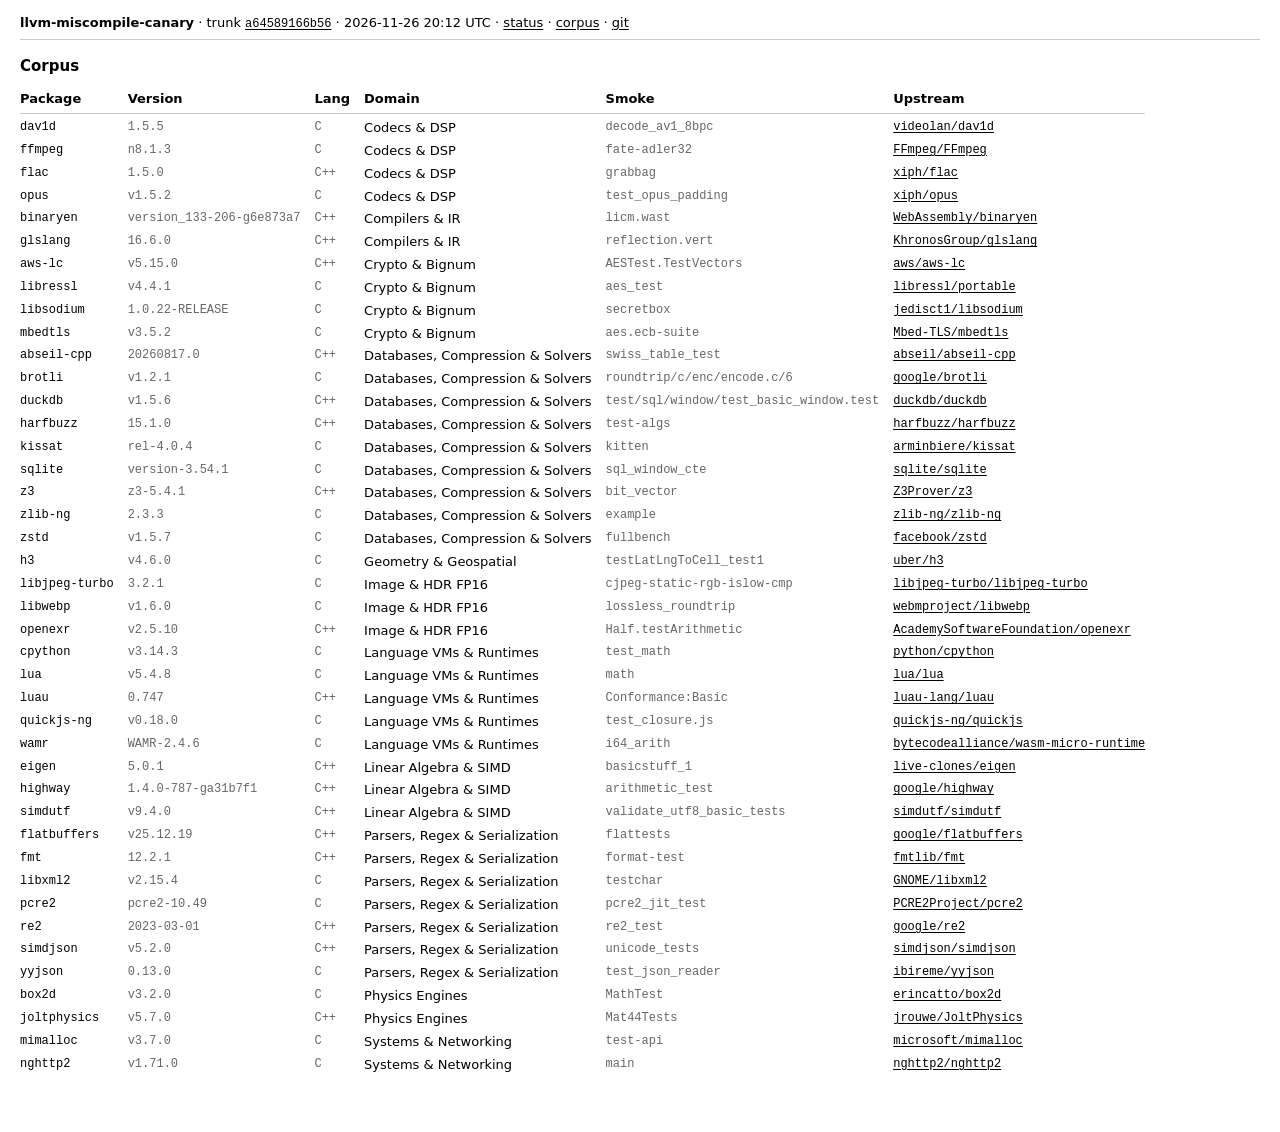
==== corpus/index.html @ 4ea2f52a "site: render dashboard for a64589166b56" ====
<!DOCTYPE html>
<html lang="en">
<head>
  <meta charset="utf-8">
  <meta name="viewport" content="width=device-width, initial-scale=1">
  <title>corpus · llvm-miscompile-canary</title>
  <link rel="stylesheet" href="/style.css">
</head>
<body>
  <header><strong>llvm-miscompile-canary</strong> · trunk <a href="https://github.com/llvm/llvm-project/commit/a64589166b566f3d5ce0b064664ee55341c0e67c" rel="noopener"><code>a64589166b56</code></a> · <time datetime="2026-11-26T20:12:26Z">2026-11-26 20:12 UTC</time> · <a href="/">status</a> · <a href="/corpus/">corpus</a> · <a href="https://github.com/npmania/llvm-miscompile-canary" rel="noopener">git</a></header>
  <main>
    <h1>Corpus</h1>
    <div class="table-scroll">
      <table>
        <thead>
          <tr>
            <th>Package</th>
            <th>Version</th>
            <th>Lang</th>
            <th>Domain</th>
            <th>Smoke</th>
            <th>Upstream</th>
          </tr>
        </thead>
        <tbody>
          <tr>
            <td class="mono nowrap">dav1d</td>
            <td class="mono muted nowrap">1.5.5</td>
            <td class="mono muted nowrap">C</td>
            <td class="nowrap">Codecs &amp; DSP</td>
            <td class="mono muted">decode_av1_8bpc</td>
            <td class="mono nowrap"><a href="https://github.com/videolan/dav1d" rel="noopener">videolan/dav1d</a></td>
          </tr>
          <tr>
            <td class="mono nowrap">ffmpeg</td>
            <td class="mono muted nowrap">n8.1.3</td>
            <td class="mono muted nowrap">C</td>
            <td class="nowrap">Codecs &amp; DSP</td>
            <td class="mono muted">fate-adler32</td>
            <td class="mono nowrap"><a href="https://github.com/FFmpeg/FFmpeg" rel="noopener">FFmpeg/FFmpeg</a></td>
          </tr>
          <tr>
            <td class="mono nowrap">flac</td>
            <td class="mono muted nowrap">1.5.0</td>
            <td class="mono muted nowrap">C&#43;&#43;</td>
            <td class="nowrap">Codecs &amp; DSP</td>
            <td class="mono muted">grabbag</td>
            <td class="mono nowrap"><a href="https://github.com/xiph/flac" rel="noopener">xiph/flac</a></td>
          </tr>
          <tr>
            <td class="mono nowrap">opus</td>
            <td class="mono muted nowrap">v1.5.2</td>
            <td class="mono muted nowrap">C</td>
            <td class="nowrap">Codecs &amp; DSP</td>
            <td class="mono muted">test_opus_padding</td>
            <td class="mono nowrap"><a href="https://github.com/xiph/opus" rel="noopener">xiph/opus</a></td>
          </tr>
          <tr>
            <td class="mono nowrap">binaryen</td>
            <td class="mono muted nowrap">version_133-206-g6e873a7</td>
            <td class="mono muted nowrap">C&#43;&#43;</td>
            <td class="nowrap">Compilers &amp; IR</td>
            <td class="mono muted">licm.wast</td>
            <td class="mono nowrap"><a href="https://github.com/WebAssembly/binaryen" rel="noopener">WebAssembly/binaryen</a></td>
          </tr>
          <tr>
            <td class="mono nowrap">glslang</td>
            <td class="mono muted nowrap">16.6.0</td>
            <td class="mono muted nowrap">C&#43;&#43;</td>
            <td class="nowrap">Compilers &amp; IR</td>
            <td class="mono muted">reflection.vert</td>
            <td class="mono nowrap"><a href="https://github.com/KhronosGroup/glslang" rel="noopener">KhronosGroup/glslang</a></td>
          </tr>
          <tr>
            <td class="mono nowrap">aws-lc</td>
            <td class="mono muted nowrap">v5.15.0</td>
            <td class="mono muted nowrap">C&#43;&#43;</td>
            <td class="nowrap">Crypto &amp; Bignum</td>
            <td class="mono muted">AESTest.TestVectors</td>
            <td class="mono nowrap"><a href="https://github.com/aws/aws-lc" rel="noopener">aws/aws-lc</a></td>
          </tr>
          <tr>
            <td class="mono nowrap">libressl</td>
            <td class="mono muted nowrap">v4.4.1</td>
            <td class="mono muted nowrap">C</td>
            <td class="nowrap">Crypto &amp; Bignum</td>
            <td class="mono muted">aes_test</td>
            <td class="mono nowrap"><a href="https://github.com/libressl/portable" rel="noopener">libressl/portable</a></td>
          </tr>
          <tr>
            <td class="mono nowrap">libsodium</td>
            <td class="mono muted nowrap">1.0.22-RELEASE</td>
            <td class="mono muted nowrap">C</td>
            <td class="nowrap">Crypto &amp; Bignum</td>
            <td class="mono muted">secretbox</td>
            <td class="mono nowrap"><a href="https://github.com/jedisct1/libsodium" rel="noopener">jedisct1/libsodium</a></td>
          </tr>
          <tr>
            <td class="mono nowrap">mbedtls</td>
            <td class="mono muted nowrap">v3.5.2</td>
            <td class="mono muted nowrap">C</td>
            <td class="nowrap">Crypto &amp; Bignum</td>
            <td class="mono muted">aes.ecb-suite</td>
            <td class="mono nowrap"><a href="https://github.com/Mbed-TLS/mbedtls" rel="noopener">Mbed-TLS/mbedtls</a></td>
          </tr>
          <tr>
            <td class="mono nowrap">abseil-cpp</td>
            <td class="mono muted nowrap">20260817.0</td>
            <td class="mono muted nowrap">C&#43;&#43;</td>
            <td class="nowrap">Databases, Compression &amp; Solvers</td>
            <td class="mono muted">swiss_table_test</td>
            <td class="mono nowrap"><a href="https://github.com/abseil/abseil-cpp" rel="noopener">abseil/abseil-cpp</a></td>
          </tr>
          <tr>
            <td class="mono nowrap">brotli</td>
            <td class="mono muted nowrap">v1.2.1</td>
            <td class="mono muted nowrap">C</td>
            <td class="nowrap">Databases, Compression &amp; Solvers</td>
            <td class="mono muted">roundtrip/c/enc/encode.c/6</td>
            <td class="mono nowrap"><a href="https://github.com/google/brotli" rel="noopener">google/brotli</a></td>
          </tr>
          <tr>
            <td class="mono nowrap">duckdb</td>
            <td class="mono muted nowrap">v1.5.6</td>
            <td class="mono muted nowrap">C&#43;&#43;</td>
            <td class="nowrap">Databases, Compression &amp; Solvers</td>
            <td class="mono muted">test/sql/window/test_basic_window.test</td>
            <td class="mono nowrap"><a href="https://github.com/duckdb/duckdb" rel="noopener">duckdb/duckdb</a></td>
          </tr>
          <tr>
            <td class="mono nowrap">harfbuzz</td>
            <td class="mono muted nowrap">15.1.0</td>
            <td class="mono muted nowrap">C&#43;&#43;</td>
            <td class="nowrap">Databases, Compression &amp; Solvers</td>
            <td class="mono muted">test-algs</td>
            <td class="mono nowrap"><a href="https://github.com/harfbuzz/harfbuzz" rel="noopener">harfbuzz/harfbuzz</a></td>
          </tr>
          <tr>
            <td class="mono nowrap">kissat</td>
            <td class="mono muted nowrap">rel-4.0.4</td>
            <td class="mono muted nowrap">C</td>
            <td class="nowrap">Databases, Compression &amp; Solvers</td>
            <td class="mono muted">kitten</td>
            <td class="mono nowrap"><a href="https://github.com/arminbiere/kissat" rel="noopener">arminbiere/kissat</a></td>
          </tr>
          <tr>
            <td class="mono nowrap">sqlite</td>
            <td class="mono muted nowrap">version-3.54.1</td>
            <td class="mono muted nowrap">C</td>
            <td class="nowrap">Databases, Compression &amp; Solvers</td>
            <td class="mono muted">sql_window_cte</td>
            <td class="mono nowrap"><a href="https://github.com/sqlite/sqlite" rel="noopener">sqlite/sqlite</a></td>
          </tr>
          <tr>
            <td class="mono nowrap">z3</td>
            <td class="mono muted nowrap">z3-5.4.1</td>
            <td class="mono muted nowrap">C&#43;&#43;</td>
            <td class="nowrap">Databases, Compression &amp; Solvers</td>
            <td class="mono muted">bit_vector</td>
            <td class="mono nowrap"><a href="https://github.com/Z3Prover/z3" rel="noopener">Z3Prover/z3</a></td>
          </tr>
          <tr>
            <td class="mono nowrap">zlib-ng</td>
            <td class="mono muted nowrap">2.3.3</td>
            <td class="mono muted nowrap">C</td>
            <td class="nowrap">Databases, Compression &amp; Solvers</td>
            <td class="mono muted">example</td>
            <td class="mono nowrap"><a href="https://github.com/zlib-ng/zlib-ng" rel="noopener">zlib-ng/zlib-ng</a></td>
          </tr>
          <tr>
            <td class="mono nowrap">zstd</td>
            <td class="mono muted nowrap">v1.5.7</td>
            <td class="mono muted nowrap">C</td>
            <td class="nowrap">Databases, Compression &amp; Solvers</td>
            <td class="mono muted">fullbench</td>
            <td class="mono nowrap"><a href="https://github.com/facebook/zstd" rel="noopener">facebook/zstd</a></td>
          </tr>
          <tr>
            <td class="mono nowrap">h3</td>
            <td class="mono muted nowrap">v4.6.0</td>
            <td class="mono muted nowrap">C</td>
            <td class="nowrap">Geometry &amp; Geospatial</td>
            <td class="mono muted">testLatLngToCell_test1</td>
            <td class="mono nowrap"><a href="https://github.com/uber/h3" rel="noopener">uber/h3</a></td>
          </tr>
          <tr>
            <td class="mono nowrap">libjpeg-turbo</td>
            <td class="mono muted nowrap">3.2.1</td>
            <td class="mono muted nowrap">C</td>
            <td class="nowrap">Image &amp; HDR FP16</td>
            <td class="mono muted">cjpeg-static-rgb-islow-cmp</td>
            <td class="mono nowrap"><a href="https://github.com/libjpeg-turbo/libjpeg-turbo" rel="noopener">libjpeg-turbo/libjpeg-turbo</a></td>
          </tr>
          <tr>
            <td class="mono nowrap">libwebp</td>
            <td class="mono muted nowrap">v1.6.0</td>
            <td class="mono muted nowrap">C</td>
            <td class="nowrap">Image &amp; HDR FP16</td>
            <td class="mono muted">lossless_roundtrip</td>
            <td class="mono nowrap"><a href="https://github.com/webmproject/libwebp" rel="noopener">webmproject/libwebp</a></td>
          </tr>
          <tr>
            <td class="mono nowrap">openexr</td>
            <td class="mono muted nowrap">v2.5.10</td>
            <td class="mono muted nowrap">C&#43;&#43;</td>
            <td class="nowrap">Image &amp; HDR FP16</td>
            <td class="mono muted">Half.testArithmetic</td>
            <td class="mono nowrap"><a href="https://github.com/AcademySoftwareFoundation/openexr" rel="noopener">AcademySoftwareFoundation/openexr</a></td>
          </tr>
          <tr>
            <td class="mono nowrap">cpython</td>
            <td class="mono muted nowrap">v3.14.3</td>
            <td class="mono muted nowrap">C</td>
            <td class="nowrap">Language VMs &amp; Runtimes</td>
            <td class="mono muted">test_math</td>
            <td class="mono nowrap"><a href="https://github.com/python/cpython" rel="noopener">python/cpython</a></td>
          </tr>
          <tr>
            <td class="mono nowrap">lua</td>
            <td class="mono muted nowrap">v5.4.8</td>
            <td class="mono muted nowrap">C</td>
            <td class="nowrap">Language VMs &amp; Runtimes</td>
            <td class="mono muted">math</td>
            <td class="mono nowrap"><a href="https://github.com/lua/lua" rel="noopener">lua/lua</a></td>
          </tr>
          <tr>
            <td class="mono nowrap">luau</td>
            <td class="mono muted nowrap">0.747</td>
            <td class="mono muted nowrap">C&#43;&#43;</td>
            <td class="nowrap">Language VMs &amp; Runtimes</td>
            <td class="mono muted">Conformance:Basic</td>
            <td class="mono nowrap"><a href="https://github.com/luau-lang/luau" rel="noopener">luau-lang/luau</a></td>
          </tr>
          <tr>
            <td class="mono nowrap">quickjs-ng</td>
            <td class="mono muted nowrap">v0.18.0</td>
            <td class="mono muted nowrap">C</td>
            <td class="nowrap">Language VMs &amp; Runtimes</td>
            <td class="mono muted">test_closure.js</td>
            <td class="mono nowrap"><a href="https://github.com/quickjs-ng/quickjs" rel="noopener">quickjs-ng/quickjs</a></td>
          </tr>
          <tr>
            <td class="mono nowrap">wamr</td>
            <td class="mono muted nowrap">WAMR-2.4.6</td>
            <td class="mono muted nowrap">C</td>
            <td class="nowrap">Language VMs &amp; Runtimes</td>
            <td class="mono muted">i64_arith</td>
            <td class="mono nowrap"><a href="https://github.com/bytecodealliance/wasm-micro-runtime" rel="noopener">bytecodealliance/wasm-micro-runtime</a></td>
          </tr>
          <tr>
            <td class="mono nowrap">eigen</td>
            <td class="mono muted nowrap">5.0.1</td>
            <td class="mono muted nowrap">C&#43;&#43;</td>
            <td class="nowrap">Linear Algebra &amp; SIMD</td>
            <td class="mono muted">basicstuff_1</td>
            <td class="mono nowrap"><a href="https://github.com/live-clones/eigen" rel="noopener">live-clones/eigen</a></td>
          </tr>
          <tr>
            <td class="mono nowrap">highway</td>
            <td class="mono muted nowrap">1.4.0-787-ga31b7f1</td>
            <td class="mono muted nowrap">C&#43;&#43;</td>
            <td class="nowrap">Linear Algebra &amp; SIMD</td>
            <td class="mono muted">arithmetic_test</td>
            <td class="mono nowrap"><a href="https://github.com/google/highway" rel="noopener">google/highway</a></td>
          </tr>
          <tr>
            <td class="mono nowrap">simdutf</td>
            <td class="mono muted nowrap">v9.4.0</td>
            <td class="mono muted nowrap">C&#43;&#43;</td>
            <td class="nowrap">Linear Algebra &amp; SIMD</td>
            <td class="mono muted">validate_utf8_basic_tests</td>
            <td class="mono nowrap"><a href="https://github.com/simdutf/simdutf" rel="noopener">simdutf/simdutf</a></td>
          </tr>
          <tr>
            <td class="mono nowrap">flatbuffers</td>
            <td class="mono muted nowrap">v25.12.19</td>
            <td class="mono muted nowrap">C&#43;&#43;</td>
            <td class="nowrap">Parsers, Regex &amp; Serialization</td>
            <td class="mono muted">flattests</td>
            <td class="mono nowrap"><a href="https://github.com/google/flatbuffers" rel="noopener">google/flatbuffers</a></td>
          </tr>
          <tr>
            <td class="mono nowrap">fmt</td>
            <td class="mono muted nowrap">12.2.1</td>
            <td class="mono muted nowrap">C&#43;&#43;</td>
            <td class="nowrap">Parsers, Regex &amp; Serialization</td>
            <td class="mono muted">format-test</td>
            <td class="mono nowrap"><a href="https://github.com/fmtlib/fmt" rel="noopener">fmtlib/fmt</a></td>
          </tr>
          <tr>
            <td class="mono nowrap">libxml2</td>
            <td class="mono muted nowrap">v2.15.4</td>
            <td class="mono muted nowrap">C</td>
            <td class="nowrap">Parsers, Regex &amp; Serialization</td>
            <td class="mono muted">testchar</td>
            <td class="mono nowrap"><a href="https://github.com/GNOME/libxml2" rel="noopener">GNOME/libxml2</a></td>
          </tr>
          <tr>
            <td class="mono nowrap">pcre2</td>
            <td class="mono muted nowrap">pcre2-10.49</td>
            <td class="mono muted nowrap">C</td>
            <td class="nowrap">Parsers, Regex &amp; Serialization</td>
            <td class="mono muted">pcre2_jit_test</td>
            <td class="mono nowrap"><a href="https://github.com/PCRE2Project/pcre2" rel="noopener">PCRE2Project/pcre2</a></td>
          </tr>
          <tr>
            <td class="mono nowrap">re2</td>
            <td class="mono muted nowrap">2023-03-01</td>
            <td class="mono muted nowrap">C&#43;&#43;</td>
            <td class="nowrap">Parsers, Regex &amp; Serialization</td>
            <td class="mono muted">re2_test</td>
            <td class="mono nowrap"><a href="https://github.com/google/re2" rel="noopener">google/re2</a></td>
          </tr>
          <tr>
            <td class="mono nowrap">simdjson</td>
            <td class="mono muted nowrap">v5.2.0</td>
            <td class="mono muted nowrap">C&#43;&#43;</td>
            <td class="nowrap">Parsers, Regex &amp; Serialization</td>
            <td class="mono muted">unicode_tests</td>
            <td class="mono nowrap"><a href="https://github.com/simdjson/simdjson" rel="noopener">simdjson/simdjson</a></td>
          </tr>
          <tr>
            <td class="mono nowrap">yyjson</td>
            <td class="mono muted nowrap">0.13.0</td>
            <td class="mono muted nowrap">C</td>
            <td class="nowrap">Parsers, Regex &amp; Serialization</td>
            <td class="mono muted">test_json_reader</td>
            <td class="mono nowrap"><a href="https://github.com/ibireme/yyjson" rel="noopener">ibireme/yyjson</a></td>
          </tr>
          <tr>
            <td class="mono nowrap">box2d</td>
            <td class="mono muted nowrap">v3.2.0</td>
            <td class="mono muted nowrap">C</td>
            <td class="nowrap">Physics Engines</td>
            <td class="mono muted">MathTest</td>
            <td class="mono nowrap"><a href="https://github.com/erincatto/box2d" rel="noopener">erincatto/box2d</a></td>
          </tr>
          <tr>
            <td class="mono nowrap">joltphysics</td>
            <td class="mono muted nowrap">v5.7.0</td>
            <td class="mono muted nowrap">C&#43;&#43;</td>
            <td class="nowrap">Physics Engines</td>
            <td class="mono muted">Mat44Tests</td>
            <td class="mono nowrap"><a href="https://github.com/jrouwe/JoltPhysics" rel="noopener">jrouwe/JoltPhysics</a></td>
          </tr>
          <tr>
            <td class="mono nowrap">mimalloc</td>
            <td class="mono muted nowrap">v3.7.0</td>
            <td class="mono muted nowrap">C</td>
            <td class="nowrap">Systems &amp; Networking</td>
            <td class="mono muted">test-api</td>
            <td class="mono nowrap"><a href="https://github.com/microsoft/mimalloc" rel="noopener">microsoft/mimalloc</a></td>
          </tr>
          <tr>
            <td class="mono nowrap">nghttp2</td>
            <td class="mono muted nowrap">v1.71.0</td>
            <td class="mono muted nowrap">C</td>
            <td class="nowrap">Systems &amp; Networking</td>
            <td class="mono muted">main</td>
            <td class="mono nowrap"><a href="https://github.com/nghttp2/nghttp2" rel="noopener">nghttp2/nghttp2</a></td>
          </tr>
        </tbody>
      </table>
    </div>
  </main>
</body>
</html>
---- style.css ----
:root {
  color-scheme: light dark;
  --bg: #fff; --fg: #000; --muted: #666; --rule: #ccc;
  --fail: #b00; --add: #060; --del: #a00;
}

@media (prefers-color-scheme: dark) {
  :root {
    --bg: #111; --fg: #eee; --muted: #999; --rule: #333;
    --fail: #f66; --add: #6c6; --del: #f66;
  }
}

body {
  margin: 0;
  padding: 14px 20px 40px;
  background: var(--bg);
  color: var(--fg);
  font: 13px/1.45 system-ui, -apple-system, sans-serif;
  font-variant-numeric: tabular-nums;
}

header { padding-bottom: 6px; margin-bottom: 16px; border-bottom: 1px solid var(--rule); }
h1 { font-size: 15px; margin: 0 0 10px; }
h2 { font-size: 14px; margin: 18px 0 6px; }
h2:first-child { margin-top: 0; }
a { color: inherit; text-decoration: underline; text-underline-offset: 2px; }
code, pre, .mono { font-family: ui-monospace, SFMono-Regular, Menlo, Consolas, monospace; font-size: 12px; }
pre { margin: 6px 0 16px; padding: 2px 0 2px 10px; border-left: 2px solid var(--rule); overflow-x: auto; line-height: 1.4; }
p.cmd { margin: 4px 0; color: var(--muted); }
.table-scroll { overflow-x: auto; }
table { width: auto; border-collapse: collapse; margin: 0 0 16px; }
th, td { padding: 2px 14px 2px 0; text-align: left; vertical-align: top; }
th:last-child, td:last-child { padding-right: 0; }
th.num, td.num { text-align: right; white-space: nowrap; }
thead th { font-weight: 600; border-bottom: 1px solid var(--rule); padding-bottom: 4px; white-space: nowrap; }
thead + tbody tr:first-child td { padding-top: 5px; }
table.kv th { font-weight: 400; color: var(--muted); white-space: nowrap; padding-right: 16px; }
.muted { color: var(--muted); }
.nowrap { white-space: nowrap; }
a.fail, .fail { color: var(--fail); font-weight: 700; }
.err { color: var(--fail); }
.diff-add { color: var(--add); }
.diff-del { color: var(--del); }
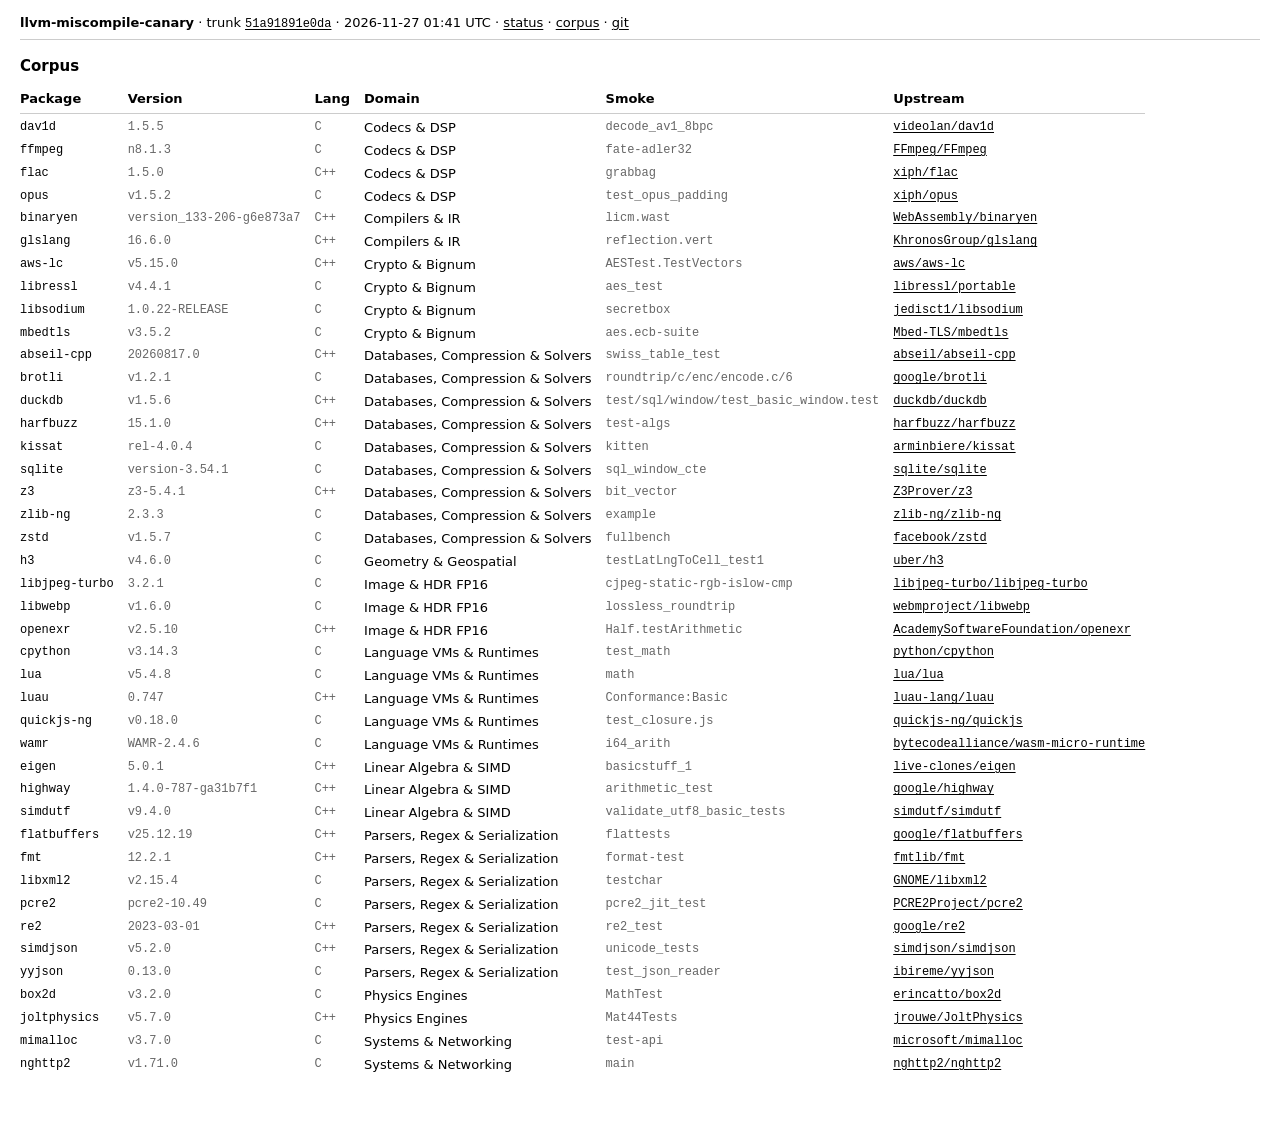
==== commit f560713d: "site: render dashboard for 51a91891e0da" ====
--- a/corpus/index.html
+++ b/corpus/index.html
@@ -7,7 +7,7 @@
   <link rel="stylesheet" href="/style.css">
 </head>
 <body>
-  <header><strong>llvm-miscompile-canary</strong> · trunk <a href="https://github.com/llvm/llvm-project/commit/a64589166b566f3d5ce0b064664ee55341c0e67c" rel="noopener"><code>a64589166b56</code></a> · <time datetime="2026-11-26T20:12:26Z">2026-11-26 20:12 UTC</time> · <a href="/">status</a> · <a href="/corpus/">corpus</a> · <a href="https://github.com/npmania/llvm-miscompile-canary" rel="noopener">git</a></header>
+  <header><strong>llvm-miscompile-canary</strong> · trunk <a href="https://github.com/llvm/llvm-project/commit/51a91891e0da6fc11df7349f201de1fc456c8882" rel="noopener"><code>51a91891e0da</code></a> · <time datetime="2026-11-27T01:41:49Z">2026-11-27 01:41 UTC</time> · <a href="/">status</a> · <a href="/corpus/">corpus</a> · <a href="https://github.com/npmania/llvm-miscompile-canary" rel="noopener">git</a></header>
   <main>
     <h1>Corpus</h1>
     <div class="table-scroll">
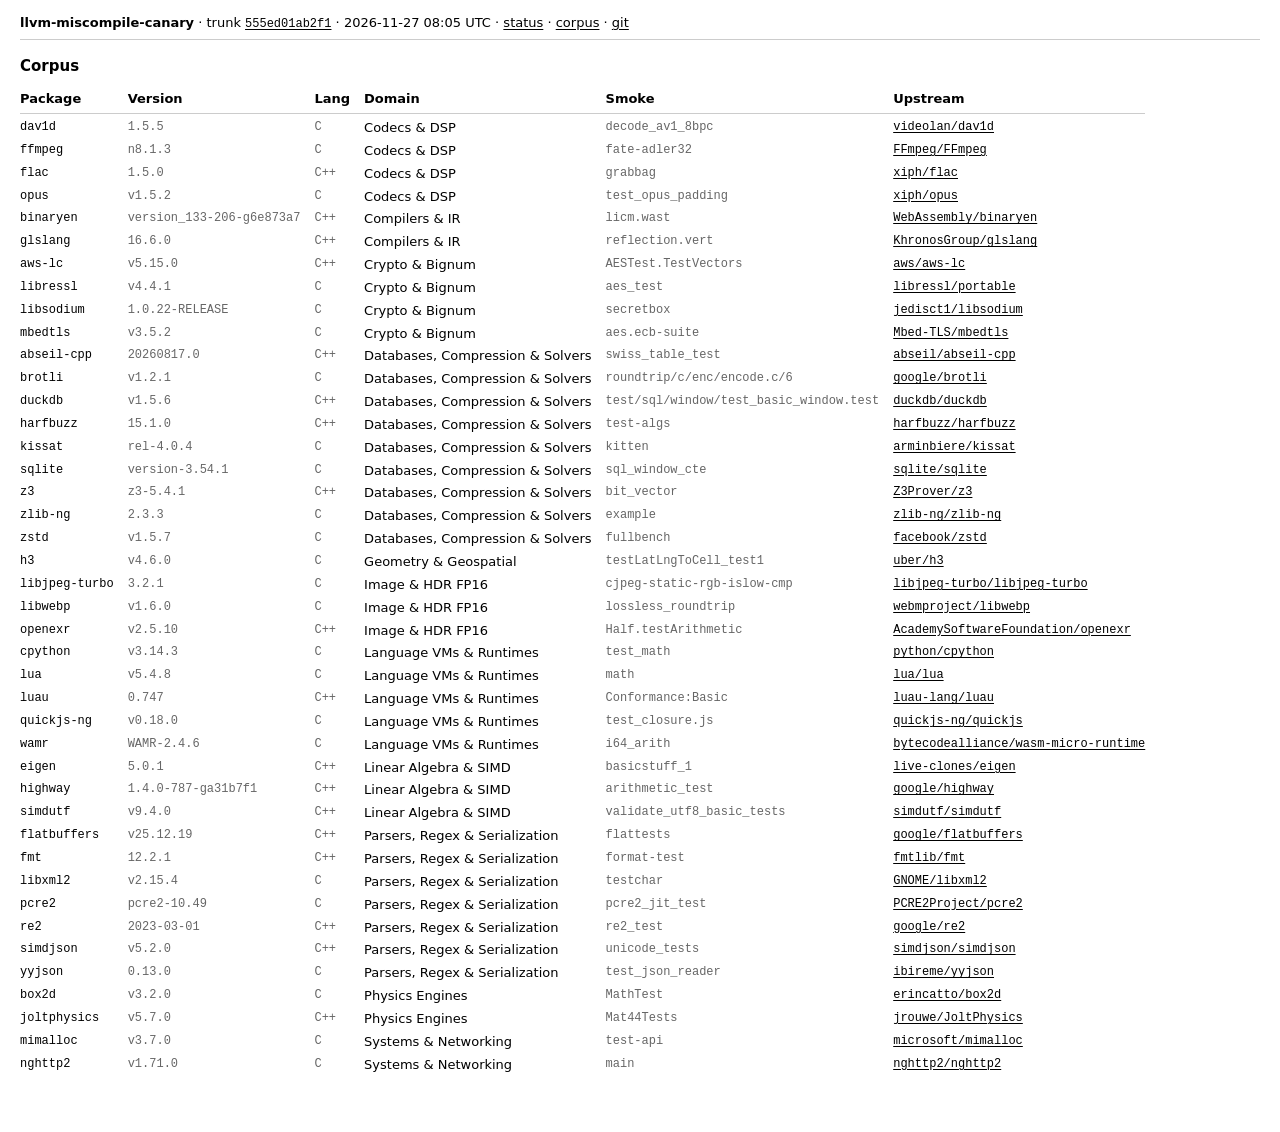
==== commit 3a1c88ee: "site: render dashboard for 555ed01ab2f1" ====
--- a/corpus/index.html
+++ b/corpus/index.html
@@ -7,7 +7,7 @@
   <link rel="stylesheet" href="/style.css">
 </head>
 <body>
-  <header><strong>llvm-miscompile-canary</strong> · trunk <a href="https://github.com/llvm/llvm-project/commit/51a91891e0da6fc11df7349f201de1fc456c8882" rel="noopener"><code>51a91891e0da</code></a> · <time datetime="2026-11-27T01:41:49Z">2026-11-27 01:41 UTC</time> · <a href="/">status</a> · <a href="/corpus/">corpus</a> · <a href="https://github.com/npmania/llvm-miscompile-canary" rel="noopener">git</a></header>
+  <header><strong>llvm-miscompile-canary</strong> · trunk <a href="https://github.com/llvm/llvm-project/commit/555ed01ab2f190b1db1502cad2d44d808f298224" rel="noopener"><code>555ed01ab2f1</code></a> · <time datetime="2026-11-27T08:05:08Z">2026-11-27 08:05 UTC</time> · <a href="/">status</a> · <a href="/corpus/">corpus</a> · <a href="https://github.com/npmania/llvm-miscompile-canary" rel="noopener">git</a></header>
   <main>
     <h1>Corpus</h1>
     <div class="table-scroll">
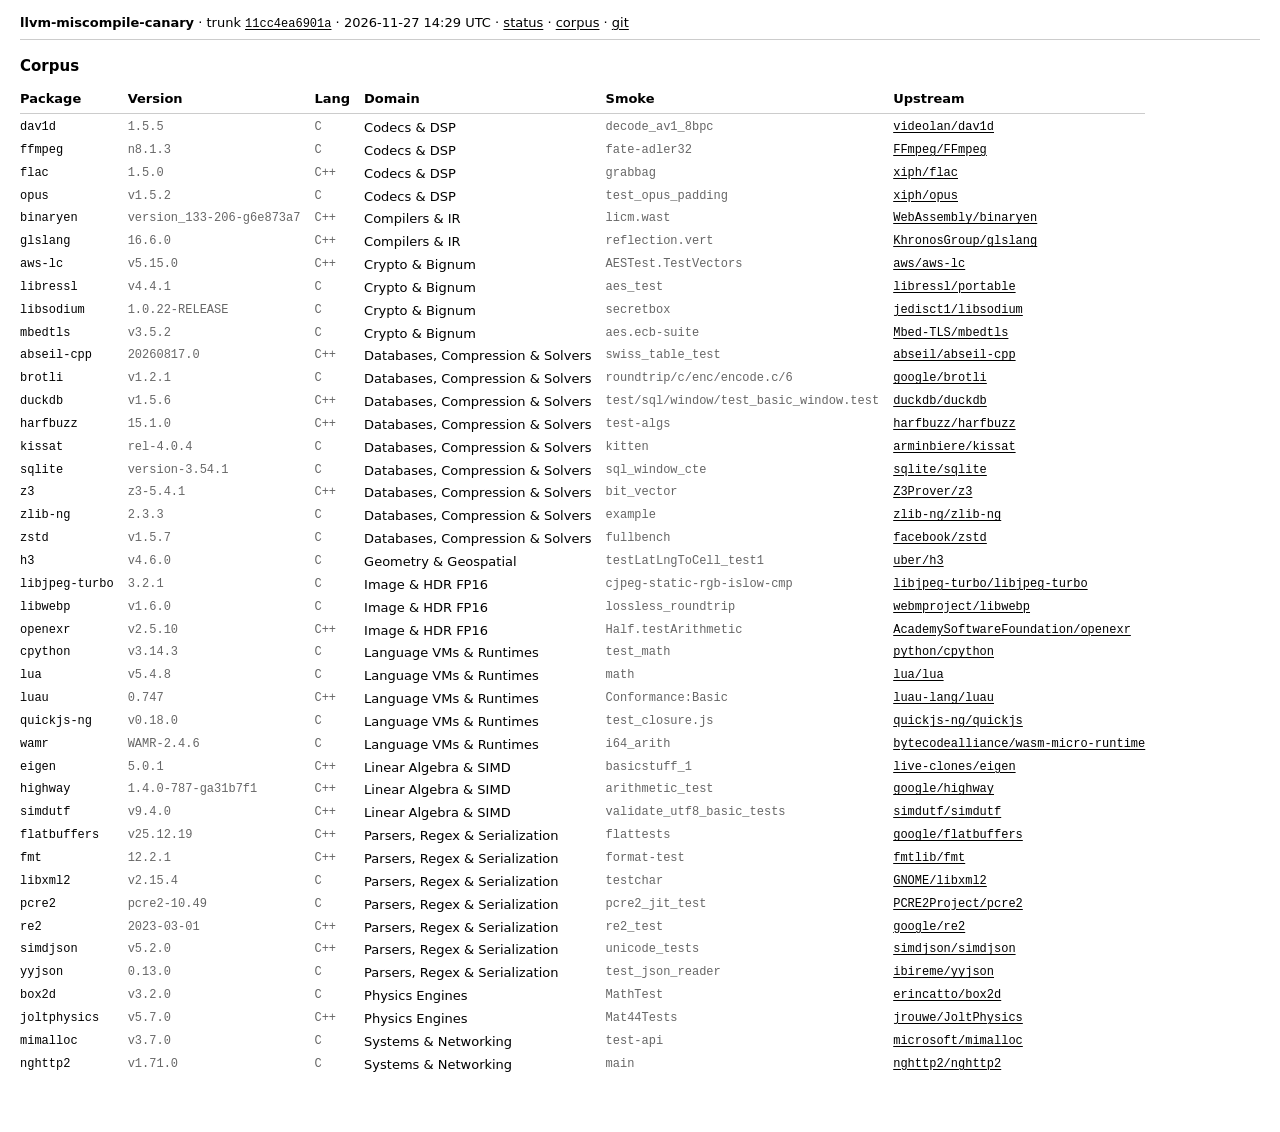
==== commit b8115c0a: "site: render dashboard for 11cc4ea6901a" ====
--- a/corpus/index.html
+++ b/corpus/index.html
@@ -7,7 +7,7 @@
   <link rel="stylesheet" href="/style.css">
 </head>
 <body>
-  <header><strong>llvm-miscompile-canary</strong> · trunk <a href="https://github.com/llvm/llvm-project/commit/555ed01ab2f190b1db1502cad2d44d808f298224" rel="noopener"><code>555ed01ab2f1</code></a> · <time datetime="2026-11-27T08:05:08Z">2026-11-27 08:05 UTC</time> · <a href="/">status</a> · <a href="/corpus/">corpus</a> · <a href="https://github.com/npmania/llvm-miscompile-canary" rel="noopener">git</a></header>
+  <header><strong>llvm-miscompile-canary</strong> · trunk <a href="https://github.com/llvm/llvm-project/commit/11cc4ea6901a781d47aa0708eaaf280ddea94b17" rel="noopener"><code>11cc4ea6901a</code></a> · <time datetime="2026-11-27T14:29:08Z">2026-11-27 14:29 UTC</time> · <a href="/">status</a> · <a href="/corpus/">corpus</a> · <a href="https://github.com/npmania/llvm-miscompile-canary" rel="noopener">git</a></header>
   <main>
     <h1>Corpus</h1>
     <div class="table-scroll">
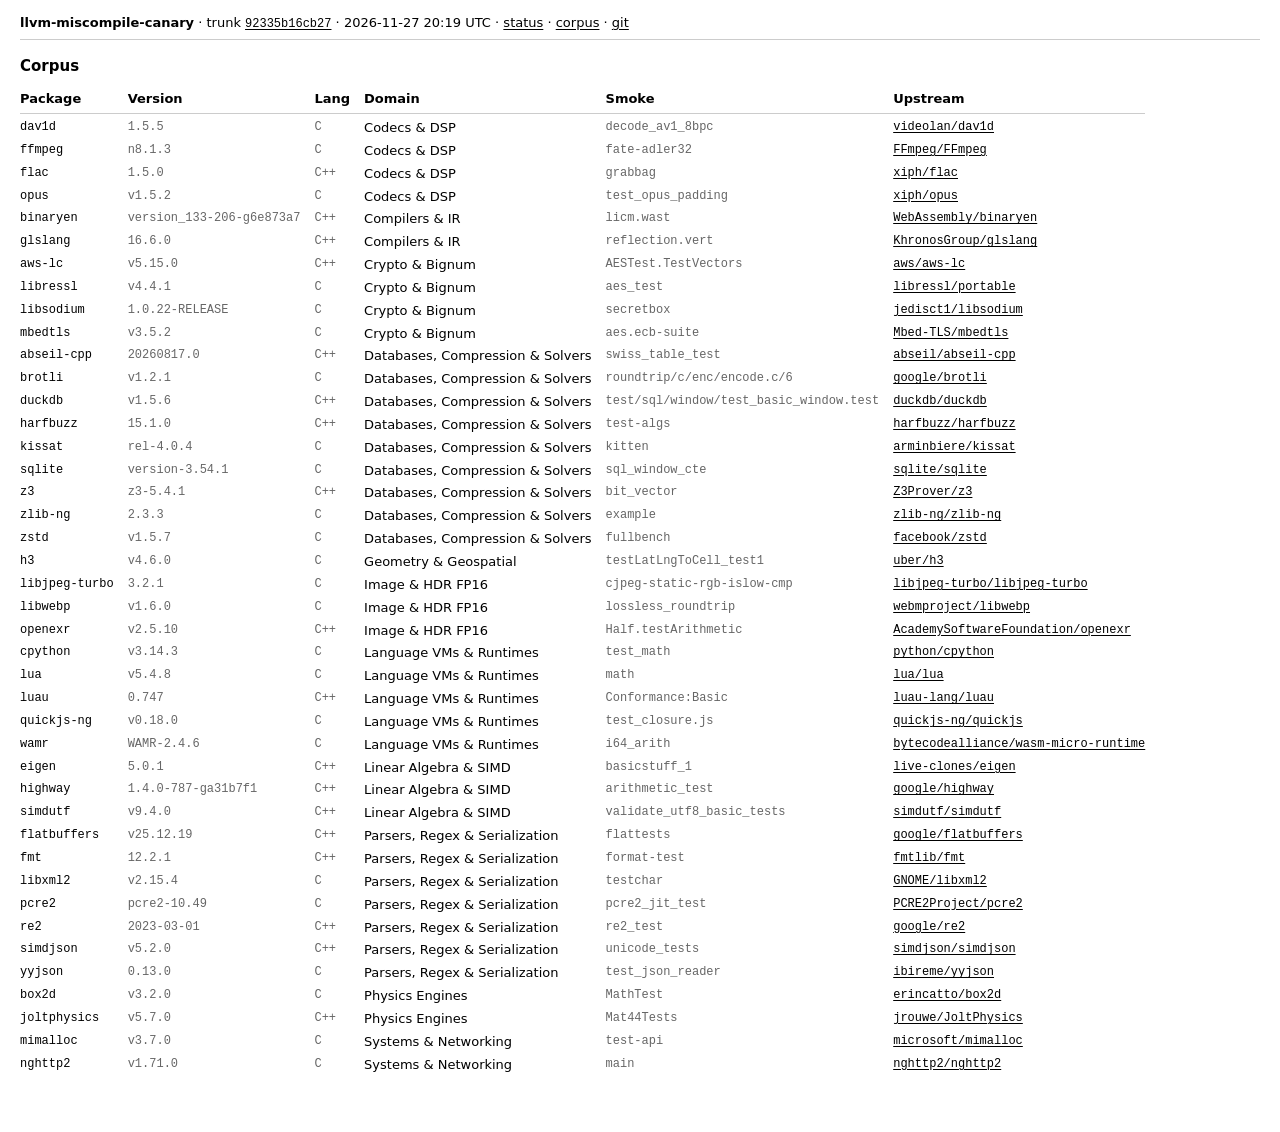
==== commit 04b3b65f: "site: render dashboard for 92335b16cb27" ====
--- a/corpus/index.html
+++ b/corpus/index.html
@@ -7,7 +7,7 @@
   <link rel="stylesheet" href="/style.css">
 </head>
 <body>
-  <header><strong>llvm-miscompile-canary</strong> · trunk <a href="https://github.com/llvm/llvm-project/commit/11cc4ea6901a781d47aa0708eaaf280ddea94b17" rel="noopener"><code>11cc4ea6901a</code></a> · <time datetime="2026-11-27T14:29:08Z">2026-11-27 14:29 UTC</time> · <a href="/">status</a> · <a href="/corpus/">corpus</a> · <a href="https://github.com/npmania/llvm-miscompile-canary" rel="noopener">git</a></header>
+  <header><strong>llvm-miscompile-canary</strong> · trunk <a href="https://github.com/llvm/llvm-project/commit/92335b16cb27b46e7c6ea4e0b59cabbe66906567" rel="noopener"><code>92335b16cb27</code></a> · <time datetime="2026-11-27T20:19:36Z">2026-11-27 20:19 UTC</time> · <a href="/">status</a> · <a href="/corpus/">corpus</a> · <a href="https://github.com/npmania/llvm-miscompile-canary" rel="noopener">git</a></header>
   <main>
     <h1>Corpus</h1>
     <div class="table-scroll">
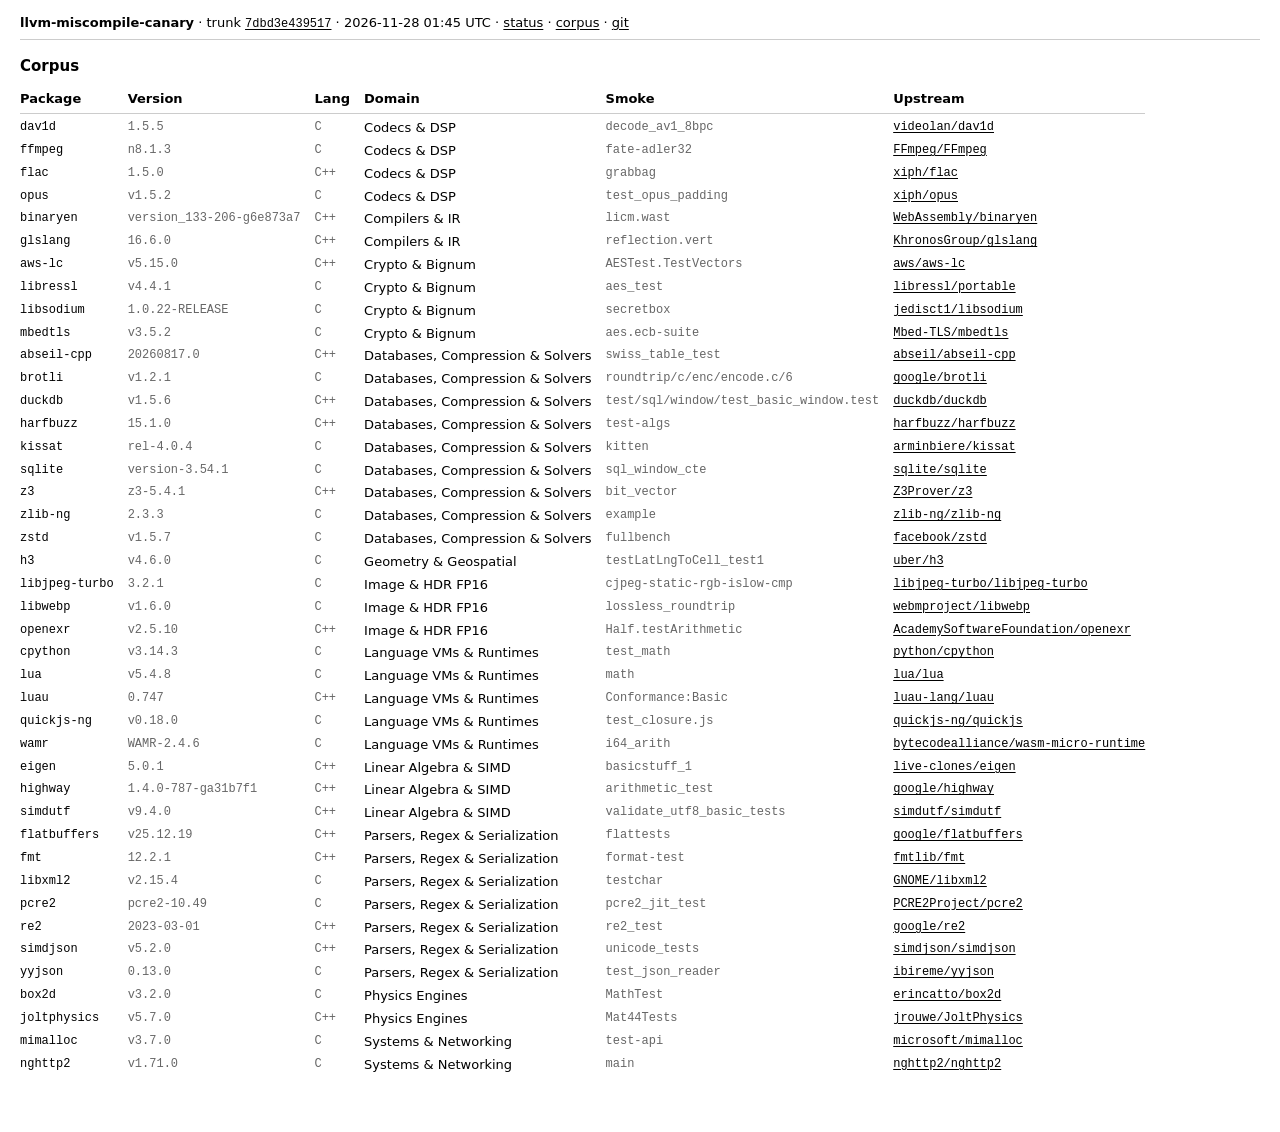
==== commit 8919c0ac: "site: render dashboard for 7dbd3e439517" ====
--- a/corpus/index.html
+++ b/corpus/index.html
@@ -7,7 +7,7 @@
   <link rel="stylesheet" href="/style.css">
 </head>
 <body>
-  <header><strong>llvm-miscompile-canary</strong> · trunk <a href="https://github.com/llvm/llvm-project/commit/92335b16cb27b46e7c6ea4e0b59cabbe66906567" rel="noopener"><code>92335b16cb27</code></a> · <time datetime="2026-11-27T20:19:36Z">2026-11-27 20:19 UTC</time> · <a href="/">status</a> · <a href="/corpus/">corpus</a> · <a href="https://github.com/npmania/llvm-miscompile-canary" rel="noopener">git</a></header>
+  <header><strong>llvm-miscompile-canary</strong> · trunk <a href="https://github.com/llvm/llvm-project/commit/7dbd3e4395179bc51a126e24ebaa8e40c49152b2" rel="noopener"><code>7dbd3e439517</code></a> · <time datetime="2026-11-28T01:45:54Z">2026-11-28 01:45 UTC</time> · <a href="/">status</a> · <a href="/corpus/">corpus</a> · <a href="https://github.com/npmania/llvm-miscompile-canary" rel="noopener">git</a></header>
   <main>
     <h1>Corpus</h1>
     <div class="table-scroll">
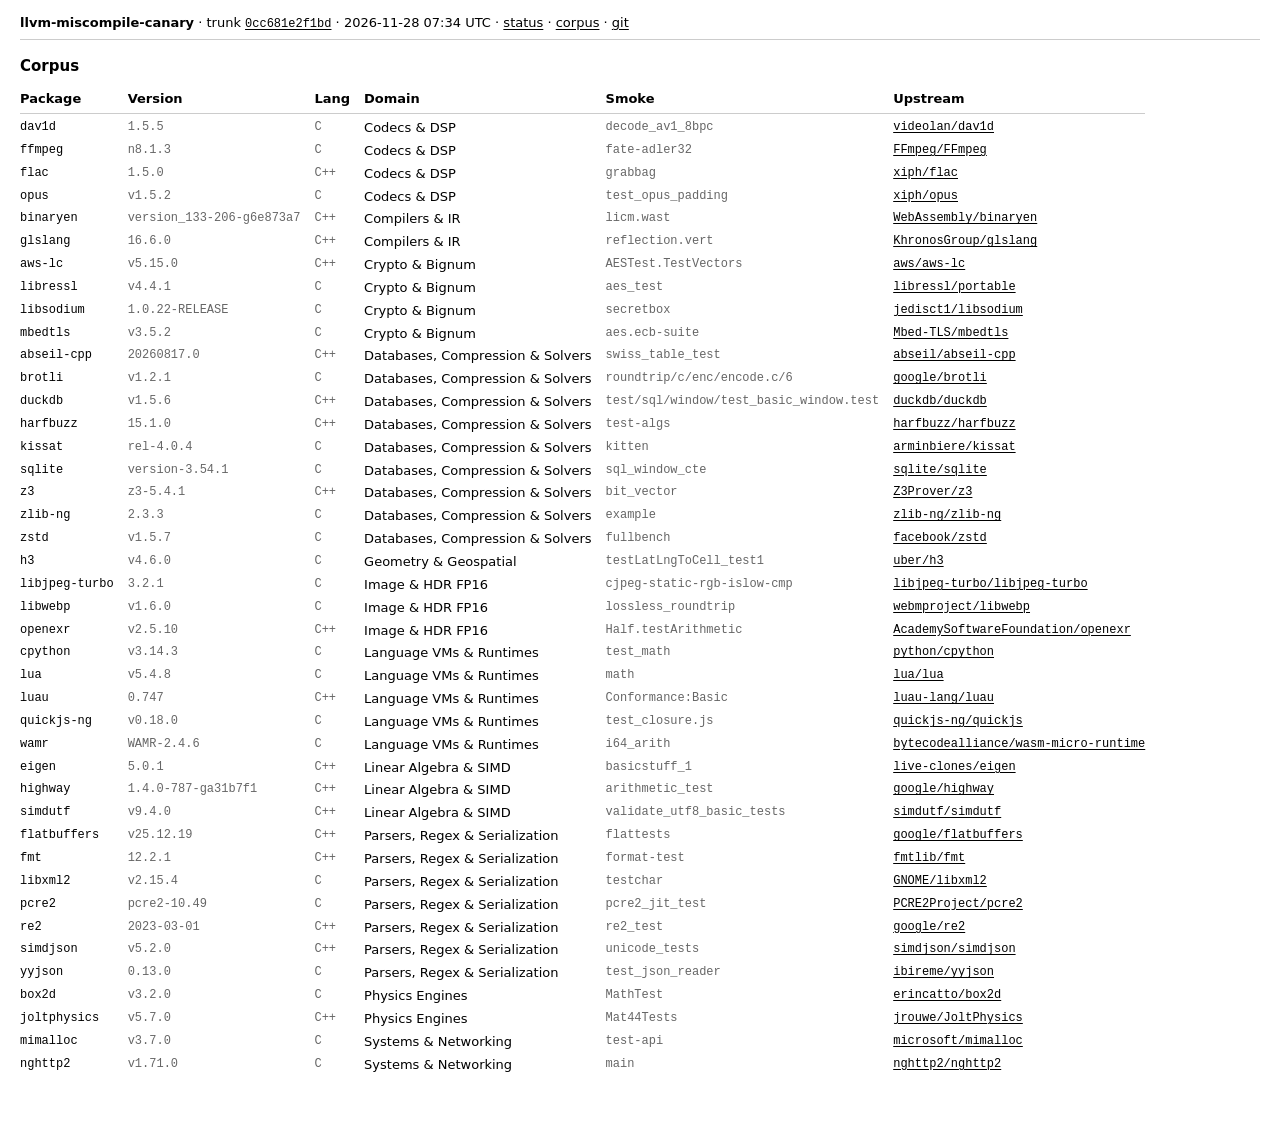
==== commit 1c08f27a: "site: render dashboard for 0cc681e2f1bd" ====
--- a/corpus/index.html
+++ b/corpus/index.html
@@ -7,7 +7,7 @@
   <link rel="stylesheet" href="/style.css">
 </head>
 <body>
-  <header><strong>llvm-miscompile-canary</strong> · trunk <a href="https://github.com/llvm/llvm-project/commit/7dbd3e4395179bc51a126e24ebaa8e40c49152b2" rel="noopener"><code>7dbd3e439517</code></a> · <time datetime="2026-11-28T01:45:54Z">2026-11-28 01:45 UTC</time> · <a href="/">status</a> · <a href="/corpus/">corpus</a> · <a href="https://github.com/npmania/llvm-miscompile-canary" rel="noopener">git</a></header>
+  <header><strong>llvm-miscompile-canary</strong> · trunk <a href="https://github.com/llvm/llvm-project/commit/0cc681e2f1bd250cbc7a2adddc8e5adf9e7a0610" rel="noopener"><code>0cc681e2f1bd</code></a> · <time datetime="2026-11-28T07:34:52Z">2026-11-28 07:34 UTC</time> · <a href="/">status</a> · <a href="/corpus/">corpus</a> · <a href="https://github.com/npmania/llvm-miscompile-canary" rel="noopener">git</a></header>
   <main>
     <h1>Corpus</h1>
     <div class="table-scroll">
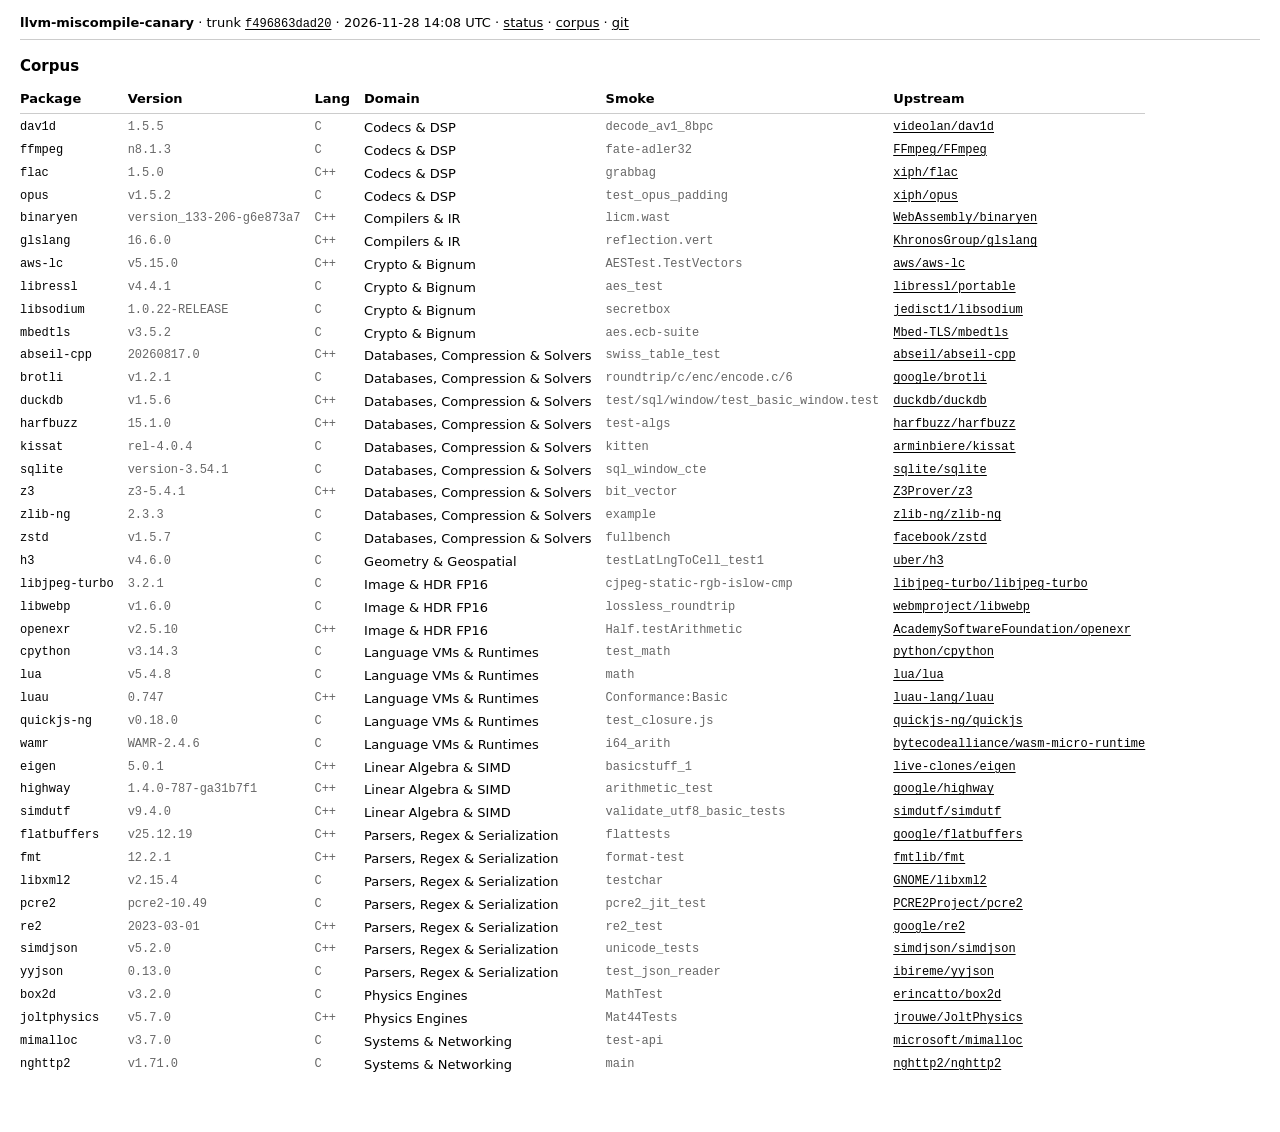
==== commit e45757dd: "site: render dashboard for f496863dad20" ====
--- a/corpus/index.html
+++ b/corpus/index.html
@@ -7,7 +7,7 @@
   <link rel="stylesheet" href="/style.css">
 </head>
 <body>
-  <header><strong>llvm-miscompile-canary</strong> · trunk <a href="https://github.com/llvm/llvm-project/commit/0cc681e2f1bd250cbc7a2adddc8e5adf9e7a0610" rel="noopener"><code>0cc681e2f1bd</code></a> · <time datetime="2026-11-28T07:34:52Z">2026-11-28 07:34 UTC</time> · <a href="/">status</a> · <a href="/corpus/">corpus</a> · <a href="https://github.com/npmania/llvm-miscompile-canary" rel="noopener">git</a></header>
+  <header><strong>llvm-miscompile-canary</strong> · trunk <a href="https://github.com/llvm/llvm-project/commit/f496863dad20ec3ae06c296cd622d484238f7cf0" rel="noopener"><code>f496863dad20</code></a> · <time datetime="2026-11-28T14:08:25Z">2026-11-28 14:08 UTC</time> · <a href="/">status</a> · <a href="/corpus/">corpus</a> · <a href="https://github.com/npmania/llvm-miscompile-canary" rel="noopener">git</a></header>
   <main>
     <h1>Corpus</h1>
     <div class="table-scroll">
